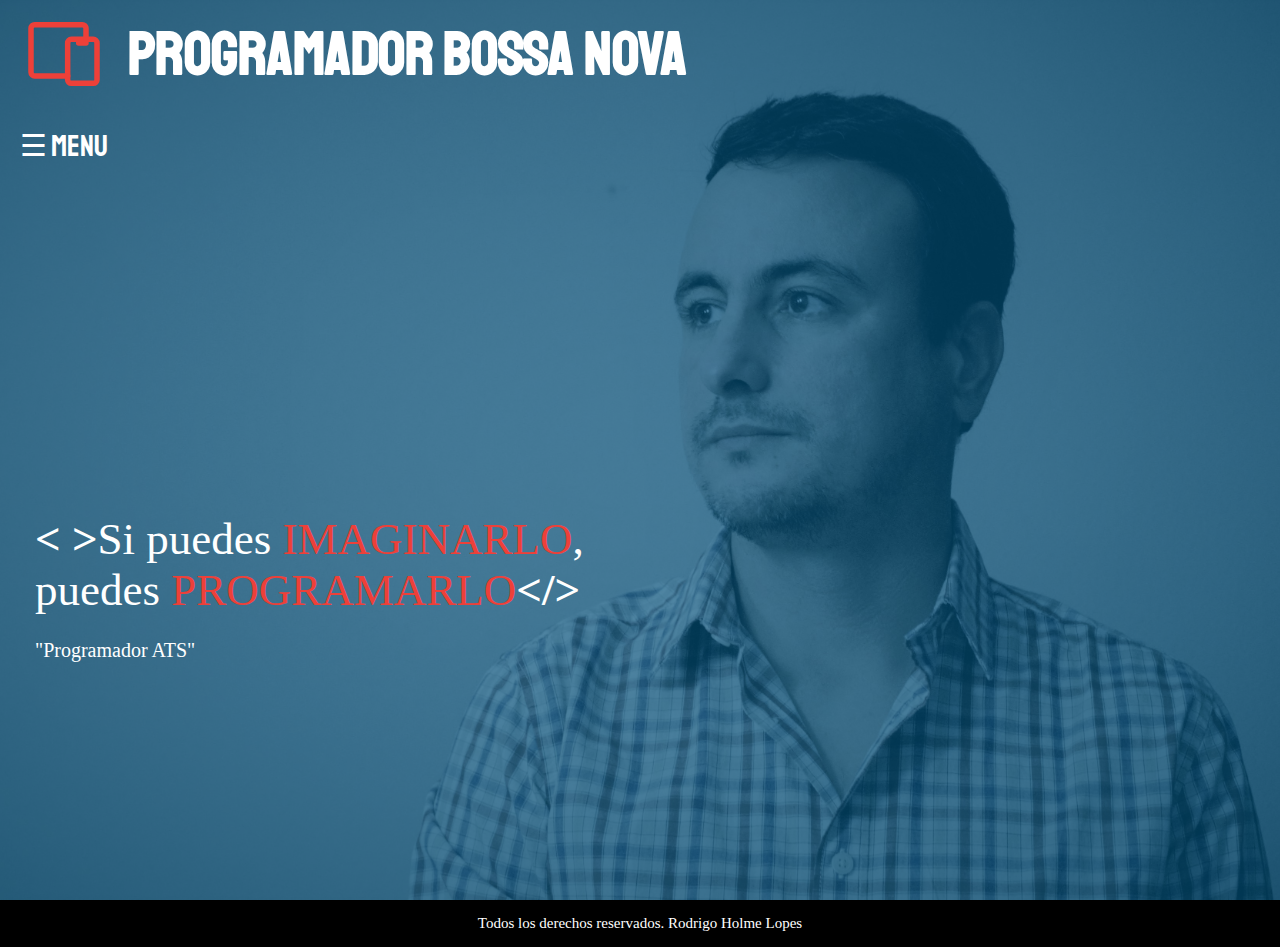
==== index.html @ 5ed6d7f8 "primer commit" ====
<!DOCTYPE html>
<html lang="es">
<head>
    <meta charset="UTF-8">
    <meta http-equiv="X-UA-Compatible" content="IE=edge">
    <meta name="viewport" content="width=device-width, initial-scale=1.0">
    <title>Bossa Nova</title>
    <link rel="preload" href="css/normalize.css" as="style">
    <link rel="stylesheet" href="css/normalize.css">
    <link rel="preconnect" href="https://fonts.gstatic.com">
    <link href="https://fonts.googleapis.com/css2?family=Staatliches&display=swap" rel="stylesheet">   
    <link rel="preload" href="css/style.css" as="style"> 
    <link rel="stylesheet" href="css/style.css">

    <meta name="keywords" content="HTML, programación, dev, Rodrigo, programador Bossa Nova, Bossa Nova" />
    <meta name="description" content="Página personal para aprendizaje de HTML" />

</head>
<body>

    <header>

    </header>

    <main>
        <div class="hero">
            <div class="contenedor_hero">
           

              <div class="logo">
                
                <a href="index.html">
                <svg xmlns="http://www.w3.org/2000/svg" class="icon icon-tabler icon-tabler-devices" width="88" height="88" viewBox="0 0 24 24" stroke-width="1.5" stroke="#ed4039" fill="none" stroke-linecap="round" stroke-linejoin="round">
                  <path stroke="none" d="M0 0h24v24H0z" fill="none"/>
                  <rect x="13" y="8" width="8" height="12" rx="1" />
                  <path d="M18 8v-3a1 1 0 0 0 -1 -1h-13a1 1 0 0 0 -1 1v12a1 1 0 0 0 1 1h9" />
                  <line x1="16" y1="9" x2="18" y2="9" />
                </svg></a>
                <h1>Programador Bossa nova</h1>
              
              </div>

                
                <div id="myNav" class="overlay">
                    <a href="javascript:void(0)" class="closebtn" onclick="closeNav()">&times;</a>
                    <div class="overlay-content">
                      <a href="index.html">Inicio</a>
                      <a href="sobremi.html">Sobre mí</a>
                      <a href="proyectos.html">Proyectos</a>
                      <a href="sigueme.html">Sígueme</a>
                    </div>
                </div>
              

                            
                <span class="MyNav__Menu" style="cursor:pointer" onclick="openNav()">&#9776; MENU</span>

                
                <div class="frase">
                  <p><b>< ></b>Si puedes <span class="frase__destaque">imaginarlo</span>, <br> puedes <span class="frase__destaque">programarlo</span><b>&lt/>

                  </b><br><span class="frase__firma">"Programador ATS"</span> </p>
                </div>
                
                <script>
                function openNav() {
                  document.getElementById("myNav").style.width = "100%";
                }
                
                function closeNav() {
                  document.getElementById("myNav").style.width = "0%";
                }
                </script>
            </div>       
        </div>
    </main>


    <footer>
        <p>Todos los derechos reservados. Rodrigo Holme Lopes</p>
    </footer>

</body>

</html>
---- css/style.css ----
:root{
    --primario: #9c27b0;
    --primarioOscuro: #89119d;
    --secundario: #ffCe00;
    --secundarioOscuro: rgb(233,287,2);
    --blanco: #fff;
    --negro: #000;
    --destaque: #ed4039;
    --footer: rgb(0, 107, 161);

    --fuenePrincipal: 'Staatliches', cursive;
}

/*https://www.paulirish.com/2012/box-sizing-border-box-ftw/*/
html {
    box-sizing: border-box;
    font-size: 62.5%; /*para trabajar en REM 1=10px*/
    
  }
  *, *:before, *:after {
    box-sizing: inherit;
  }

  /*Globales*/
body{
    
background-color: #000;
      


}
h1{
color: var(--blanco);
text-align:center;
margin-top: 1rem;
margin-left: 2rem;
font-size: 3rem;
font-family: var(--fuenePrincipal);

}
@media (min-width: 480px) { 
  h1{
    font-size: 4rem;
  }
}

@media (min-width: 768px) {
  h1{
     font-size: 6rem;
  } 
  
}



.logo{
  margin-top: 1rem;
  margin-left: 2rem;
  display: flex;
  flex-direction:row;
   
}
.logo a{
  text-decoration: none;
 
}



.hero{
  background-image: url("../img/rodri.jpg"); /* The image used */
  position: relative;
  height: 900px; /* You must set a specified height */
  width: 100%;
  background-position: center; /* Center the image */
  background-repeat: no-repeat; /* Do not repeat the image */
  background-size: cover; /* Resize the background image to cover the entire container */
  

}

.contenedor_hero{
  
  position: absolute;
  height: 100%;
  width: 100%;

 background-color: rgb(0 107 161 / 50%); /** Otra opción **/
 background-color: rgba(0, 107, 161, 0.5);
}


/*NAVEGADOR*/
.overlay {
  height: 100%;
  width: 0;
  position: fixed;
  z-index: 1;
  top: 0;
  left: 0;
  background-color: rgb(0,0,0);
  background-color: rgba(0,0,0, 0.9);
  overflow-x: hidden;
  transition: 0.5s;
}

.overlay-content {
  position: relative;
  top: 25%;
  width: 100%;
  text-align: center;
  margin-top: 30px;
  font-family: var(--fuenePrincipal);
}

.overlay a {
  padding: 8px;
  text-decoration: none;
  font-size: 36px;
  color: #818181;
  display: block;
  transition: 0.3s;
}

.overlay a:hover, .overlay a:focus {
  color: #f1f1f1;
  
}

.overlay .closebtn {
  position: absolute;
  top: 20px;
  right: 45px;
  font-size: 60px;
}

.MyNav__Menu{
  margin-top: 1rem;
  margin-left: 2rem;
  font-size: 3rem;
  font-family: var(--fuenePrincipal);
  color: var(--blanco);


}

@media screen and (max-height: 450px) {
  .overlay a {font-size: 20px}
  .overlay .closebtn {
  font-size: 40px;
  top: 15px;
  right: 35px;
  }
}

.frase{

  font-size: 2.5rem;
  color: var(--blanco);
  margin-left: 3.5rem;
  margin-top: 30rem;
}

.frase__destaque{
  text-transform: uppercase;
  color: var(--destaque);


}
.frase__firma{
  font-size: 2rem;
}
@media (min-width: 480px) { 
  .frase{
    font-size: 4.5rem;
  }
}

@media (min-width: 768px) {
  .frase{
    margin-top: 35rem;
     font-size: 4.5rem;
  } 
  
}


/*foter*/

footer{
  font-size: 1.5rem;
  background-color: var(-);
  color: var(--blanco);
  text-align: center;
}


/*  SOBRE MI */

.bg-text {
  background-color: rgb(0,0,0); /* Fallback color */
  background-color: rgba(0,0,0, 0.35); /* Black w/opacity/see-through */
  color: var(--blanco);
  font-family: var(--fuenePrincipal);
  font-weight: normal;
  font-size: 2.3rem;
  border: 10px solid var(--destaque) ;
  position: fixed; /* Stay fixed */
  top: 40%;
  left: 50%;
  transform: translate(-50%, -50%);
  z-index: 0;
  width: 300px;
  padding: 20px;
  text-align: center;
  margin-top: 120px;
    
  }

  .bg-text span{
    color: var(--destaque);
    font-size: 2.8rem;
  } 

  @media (min-width: 768px) { 
    .bg-text{
      position: fixed; /* Stay fixed */
      top: 40%;
      left: 30%;

    }
  }
    /* SÍGUEME */

    .hero_boxe{
      background-image: url("../img/rodriboxe.jpg"); /* The image used */
  position: relative;
  height: 900px; /* You must set a specified height */
  width: 100%;
  background-position: center; /* Center the image */
  background-repeat: no-repeat; /* Do not repeat the image */
  background-size: cover; /* Resize the background image to cover the entire container */
    }

    .redes{

      background-color: rgb(0,0,0); /* Fallback color */
      background-color: rgba(0,0,0, 0.35); /* Black w/opacity/see-through */
      color: var(--blanco);
      font-family: var(--fuenePrincipal);
      font-weight: normal;
      font-size: 1.4rem;
      border: 10px solid var(--destaque) ;
      position: fixed; /* Stay fixed */
      top: 40%;
      left: 50%;
      transform: translate(-50%, -50%);
      z-index: 0;
      width: 300px;
      padding:  10px;
      text-align: center;
      margin-top: 130px;

      
    }
    .redes h3{
      font-size: 1.8rem;
    }

    @media (min-width: 768px) { 
      .redes{
        position: fixed; /* Stay fixed */
        top: 40%;
        left: 30%;
  
      }
    }

    .servicio a{
        text-decoration: none;

    }
    .tdBlanco:visited {
      color:var(--blanco);
      
    }
    
    
    /*PROYECTO*/

    .proyectos{

      background-color: rgb(0,0,0); /* Fallback color */
      background-color: rgba(0,0,0, 0.35); /* Black w/opacity/see-through */
      color: var(--blanco);
      font-family: var(--fuenePrincipal);
      font-weight: normal;
      font-size: 3rem;
      border: 10px solid var(--destaque) ;
      position: fixed; /* Stay fixed */
      top: 40%;
      left: 50%;
      transform: translate(-50%, -50%);
      z-index: 0;
      width: 300px;
      padding: 20px;
      text-align: center;
      margin-top: 120px;

      
    }
    @media (min-width: 768px) { 
      .proyectos{
        position: fixed; /* Stay fixed */
        top: 40%;
        left: 30%;
  
      }
    }

    

    .proyectos__container {
      position: relative;
      width: 100%;
      max-width: 300px;
      
    }
    
    .proyectos_image {
      display: block;
      width: 100%;
      height: auto;
    }
    
    .proyectos_overlay {
      position: absolute; 
      bottom: 0; 
      background: rgb(255, 255, 255);
      background: rgba(255, 255, 255, 0.7); /* Black see-through */
      color: #f1f1f1; 
      height: 80%;
      width: 100%;
      transition: .5s ease;
      opacity:0;
      color: var(--destaque);
      font-size: 20px;
      padding: 20px;
      text-align: center;
      font-family: var(--fuenePrincipal);
    }

    .proyectos_overlay a{
      text-decoration: none;
    }
    
    .td:visited{
      color: var(--destaque);
    }
  
    
    .proyectos__container:hover .proyectos_overlay {
      opacity: 1;
    }
---- css/style.css ----
:root{
    --primario: #9c27b0;
    --primarioOscuro: #89119d;
    --secundario: #ffCe00;
    --secundarioOscuro: rgb(233,287,2);
    --blanco: #fff;
    --negro: #000;
    --destaque: #ed4039;
    --footer: rgb(0, 107, 161);

    --fuenePrincipal: 'Staatliches', cursive;
}

/*https://www.paulirish.com/2012/box-sizing-border-box-ftw/*/
html {
    box-sizing: border-box;
    font-size: 62.5%; /*para trabajar en REM 1=10px*/
    
  }
  *, *:before, *:after {
    box-sizing: inherit;
  }

  /*Globales*/
body{
    
background-color: #000;
      


}
h1{
color: var(--blanco);
text-align:center;
margin-top: 1rem;
margin-left: 2rem;
font-size: 3rem;
font-family: var(--fuenePrincipal);

}
@media (min-width: 480px) { 
  h1{
    font-size: 4rem;
  }
}

@media (min-width: 768px) {
  h1{
     font-size: 6rem;
  } 
  
}



.logo{
  margin-top: 1rem;
  margin-left: 2rem;
  display: flex;
  flex-direction:row;
   
}
.logo a{
  text-decoration: none;
 
}



.hero{
  background-image: url("../img/rodri.jpg"); /* The image used */
  position: relative;
  height: 900px; /* You must set a specified height */
  width: 100%;
  background-position: center; /* Center the image */
  background-repeat: no-repeat; /* Do not repeat the image */
  background-size: cover; /* Resize the background image to cover the entire container */
  

}

.contenedor_hero{
  
  position: absolute;
  height: 100%;
  width: 100%;

 background-color: rgb(0 107 161 / 50%); /** Otra opción **/
 background-color: rgba(0, 107, 161, 0.5);
}


/*NAVEGADOR*/
.overlay {
  height: 100%;
  width: 0;
  position: fixed;
  z-index: 1;
  top: 0;
  left: 0;
  background-color: rgb(0,0,0);
  background-color: rgba(0,0,0, 0.9);
  overflow-x: hidden;
  transition: 0.5s;
}

.overlay-content {
  position: relative;
  top: 25%;
  width: 100%;
  text-align: center;
  margin-top: 30px;
  font-family: var(--fuenePrincipal);
}

.overlay a {
  padding: 8px;
  text-decoration: none;
  font-size: 36px;
  color: #818181;
  display: block;
  transition: 0.3s;
}

.overlay a:hover, .overlay a:focus {
  color: #f1f1f1;
  
}

.overlay .closebtn {
  position: absolute;
  top: 20px;
  right: 45px;
  font-size: 60px;
}

.MyNav__Menu{
  margin-top: 1rem;
  margin-left: 2rem;
  font-size: 3rem;
  font-family: var(--fuenePrincipal);
  color: var(--blanco);


}

@media screen and (max-height: 450px) {
  .overlay a {font-size: 20px}
  .overlay .closebtn {
  font-size: 40px;
  top: 15px;
  right: 35px;
  }
}

.frase{

  font-size: 2.5rem;
  color: var(--blanco);
  margin-left: 3.5rem;
  margin-top: 30rem;
}

.frase__destaque{
  text-transform: uppercase;
  color: var(--destaque);


}
.frase__firma{
  font-size: 2rem;
}
@media (min-width: 480px) { 
  .frase{
    font-size: 4.5rem;
  }
}

@media (min-width: 768px) {
  .frase{
    margin-top: 35rem;
     font-size: 4.5rem;
  } 
  
}


/*foter*/

footer{
  font-size: 1.5rem;
  background-color: var(-);
  color: var(--blanco);
  text-align: center;
}


/*  SOBRE MI */

.bg-text {
  background-color: rgb(0,0,0); /* Fallback color */
  background-color: rgba(0,0,0, 0.35); /* Black w/opacity/see-through */
  color: var(--blanco);
  font-family: var(--fuenePrincipal);
  font-weight: normal;
  font-size: 2.3rem;
  border: 10px solid var(--destaque) ;
  position: fixed; /* Stay fixed */
  top: 40%;
  left: 50%;
  transform: translate(-50%, -50%);
  z-index: 0;
  width: 300px;
  padding: 20px;
  text-align: center;
  margin-top: 120px;
    
  }

  .bg-text span{
    color: var(--destaque);
    font-size: 2.8rem;
  } 

  @media (min-width: 768px) { 
    .bg-text{
      position: fixed; /* Stay fixed */
      top: 40%;
      left: 30%;

    }
  }
    /* SÍGUEME */

    .hero_boxe{
      background-image: url("../img/rodriboxe.jpg"); /* The image used */
  position: relative;
  height: 900px; /* You must set a specified height */
  width: 100%;
  background-position: center; /* Center the image */
  background-repeat: no-repeat; /* Do not repeat the image */
  background-size: cover; /* Resize the background image to cover the entire container */
    }

    .redes{

      background-color: rgb(0,0,0); /* Fallback color */
      background-color: rgba(0,0,0, 0.35); /* Black w/opacity/see-through */
      color: var(--blanco);
      font-family: var(--fuenePrincipal);
      font-weight: normal;
      font-size: 1.4rem;
      border: 10px solid var(--destaque) ;
      position: fixed; /* Stay fixed */
      top: 40%;
      left: 50%;
      transform: translate(-50%, -50%);
      z-index: 0;
      width: 300px;
      padding:  10px;
      text-align: center;
      margin-top: 130px;

      
    }
    .redes h3{
      font-size: 1.8rem;
    }

    @media (min-width: 768px) { 
      .redes{
        position: fixed; /* Stay fixed */
        top: 40%;
        left: 30%;
  
      }
    }

    .servicio a{
        text-decoration: none;

    }
    .tdBlanco:visited {
      color:var(--blanco);
      
    }
    
    
    /*PROYECTO*/

    .proyectos{

      background-color: rgb(0,0,0); /* Fallback color */
      background-color: rgba(0,0,0, 0.35); /* Black w/opacity/see-through */
      color: var(--blanco);
      font-family: var(--fuenePrincipal);
      font-weight: normal;
      font-size: 3rem;
      border: 10px solid var(--destaque) ;
      position: fixed; /* Stay fixed */
      top: 40%;
      left: 50%;
      transform: translate(-50%, -50%);
      z-index: 0;
      width: 300px;
      padding: 20px;
      text-align: center;
      margin-top: 120px;

      
    }
    @media (min-width: 768px) { 
      .proyectos{
        position: fixed; /* Stay fixed */
        top: 40%;
        left: 30%;
  
      }
    }

    

    .proyectos__container {
      position: relative;
      width: 100%;
      max-width: 300px;
      
    }
    
    .proyectos_image {
      display: block;
      width: 100%;
      height: auto;
    }
    
    .proyectos_overlay {
      position: absolute; 
      bottom: 0; 
      background: rgb(255, 255, 255);
      background: rgba(255, 255, 255, 0.7); /* Black see-through */
      color: #f1f1f1; 
      height: 80%;
      width: 100%;
      transition: .5s ease;
      opacity:0;
      color: var(--destaque);
      font-size: 20px;
      padding: 20px;
      text-align: center;
      font-family: var(--fuenePrincipal);
    }

    .proyectos_overlay a{
      text-decoration: none;
    }
    
    .td:visited{
      color: var(--destaque);
    }
  
    
    .proyectos__container:hover .proyectos_overlay {
      opacity: 1;
    }
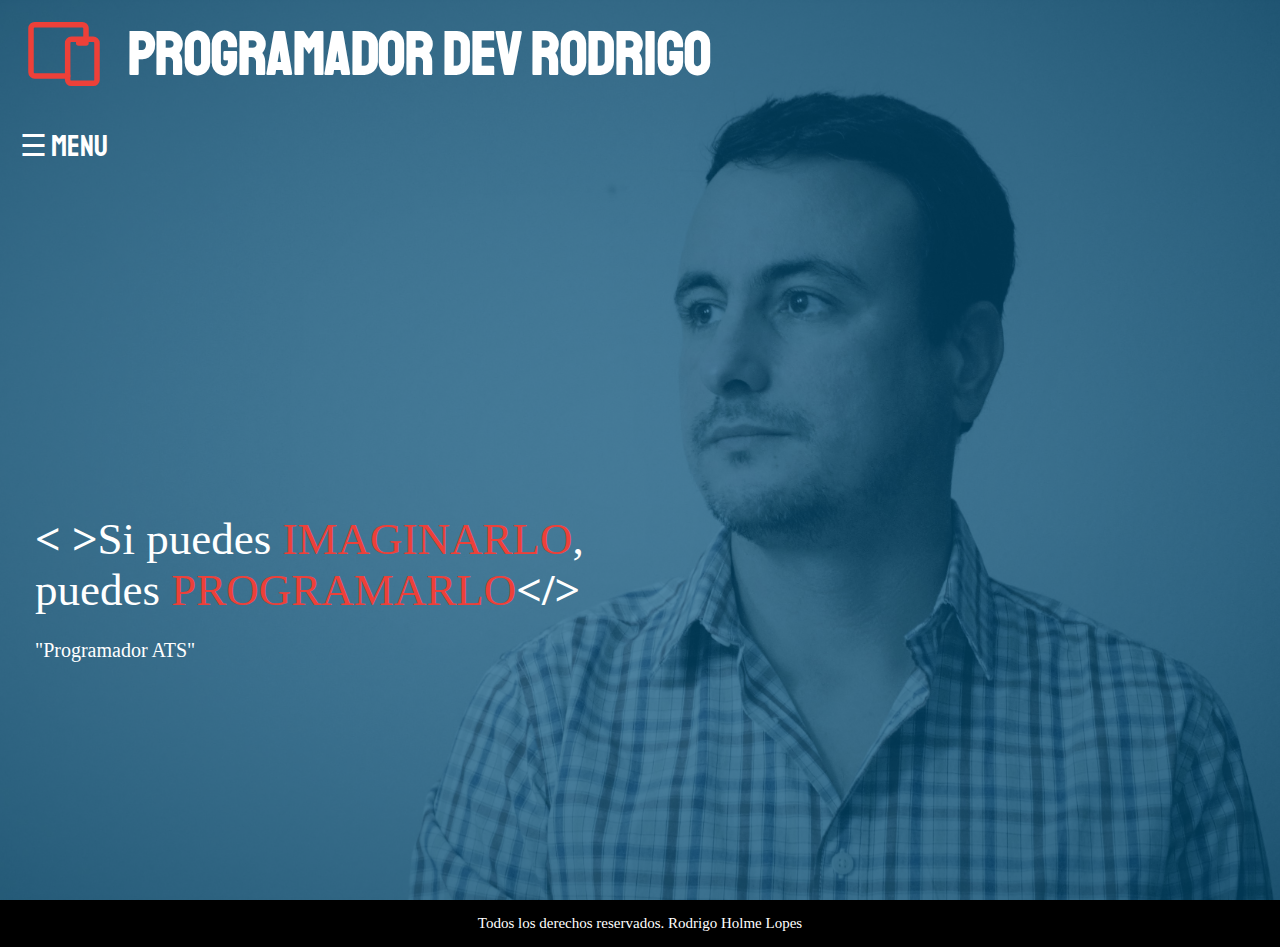
==== commit 35577db1: "Cambio Titulo" ====
--- a/index.html
+++ b/index.html
@@ -4,7 +4,7 @@
     <meta charset="UTF-8">
     <meta http-equiv="X-UA-Compatible" content="IE=edge">
     <meta name="viewport" content="width=device-width, initial-scale=1.0">
-    <title>Bossa Nova</title>
+    <title>Programador Dev Rodrigo</title>
     <link rel="preload" href="css/normalize.css" as="style">
     <link rel="stylesheet" href="css/normalize.css">
     <link rel="preconnect" href="https://fonts.gstatic.com">
@@ -36,7 +36,7 @@
                   <path d="M18 8v-3a1 1 0 0 0 -1 -1h-13a1 1 0 0 0 -1 1v12a1 1 0 0 0 1 1h9" />
                   <line x1="16" y1="9" x2="18" y2="9" />
                 </svg></a>
-                <h1>Programador Bossa nova</h1>
+                <h1>Programador Dev Rodrigo</h1>
               
               </div>
 
